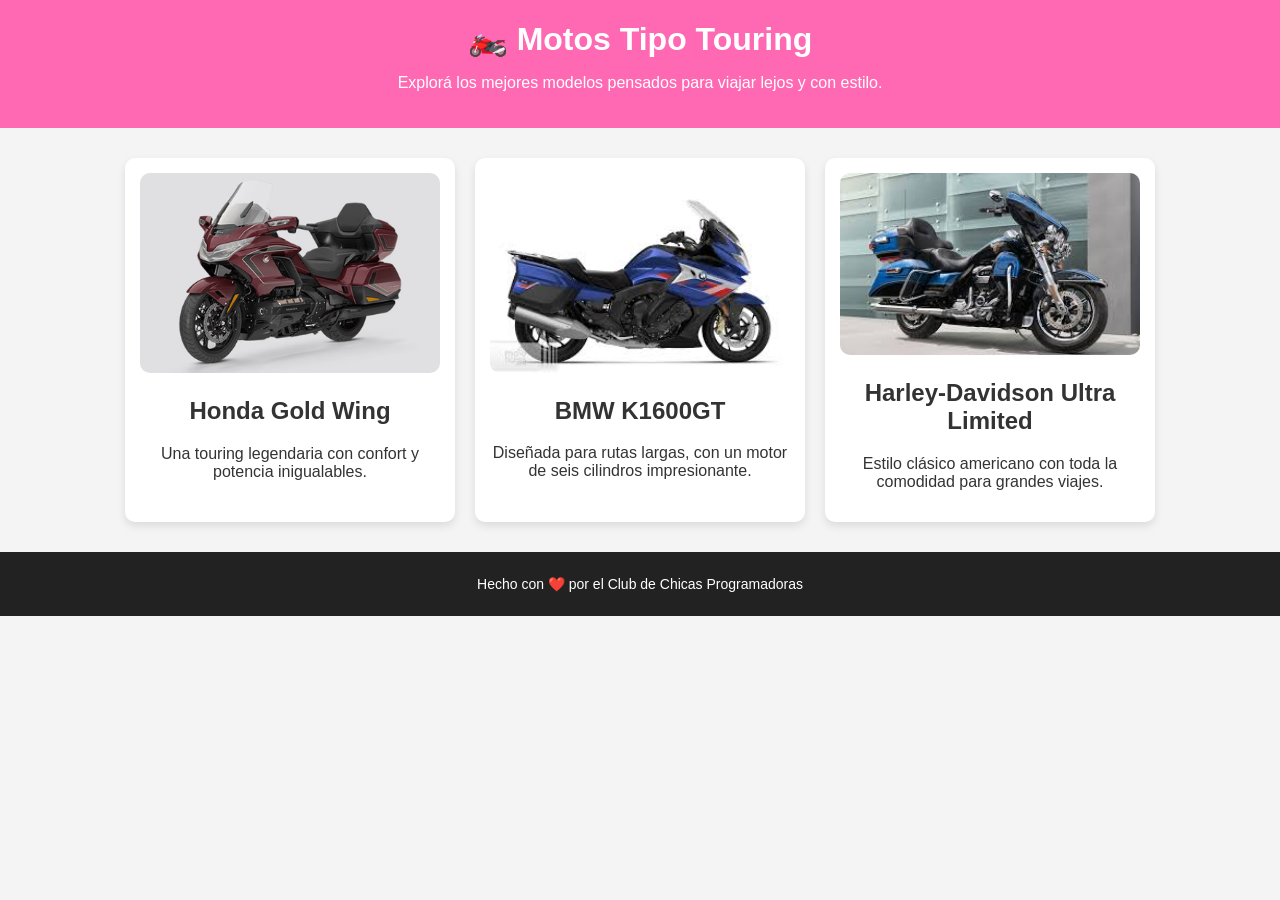
==== index.html @ 8ab971f0 "Add files via upload" ====
<!DOCTYPE html>
<html lang="es">
<head>
  <meta charset="UTF-8">
  <meta name="viewport" content="width=device-width, initial-scale=1.0">
  <title>Motos Touring - Club de Chicas Programadoras</title>
  <link rel="stylesheet" href="style.css">
</head>
<body>
  <header>
    <h1>🏍️ Motos Tipo Touring</h1>
    <p>Explorá los mejores modelos pensados para viajar lejos y con estilo.</p>
  </header>

  <main>
    <section class="gallery">
      <article class="moto">
        <img src="./images/honda-gold-wing.avif" alt="Honda Gold Wing">
        <h2>Honda Gold Wing</h2>
        <p>Una touring legendaria con confort y potencia inigualables.</p>
      </article>

      <article class="moto">
        <img src="./images/bmw_k_1600.jpeg" alt="BMW K1600GT">
        <h2>BMW K1600GT</h2>
        <p>Diseñada para rutas largas, con un motor de seis cilindros impresionante.</p>
      </article>

      <article class="moto">
        <img src="./images/Harley-Davidson.jpeg" alt="Harley-Davidson Ultra Limited">
        <h2>Harley-Davidson Ultra Limited</h2>
        <p>Estilo clásico americano con toda la comodidad para grandes viajes.</p>
      </article>
    </section>
  </main>

  <footer>
    <p>Hecho con ❤️ por el Club de Chicas Programadoras</p>
  </footer>
</body>
</html>
---- style.css ----
/* Estilos básicos para el sitio de motos touring */
body {
  font-family: 'Segoe UI', Tahoma, Geneva, Verdana, sans-serif;
  margin: 0;
  background-color: #f4f4f4;
  color: #333;
  text-align: center;
}

header {
  background-color: #ff69b4;
  color: white;
  padding: 20px;
}

h1 {
  margin: 0;
}

.gallery {
  display: flex;
  flex-wrap: wrap;
  justify-content: center;
  padding: 20px;
}

.moto {
  background: white;
  border-radius: 10px;
  margin: 10px;
  padding: 15px;
  width: 300px;
  box-shadow: 0 4px 8px rgba(0,0,0,0.1);
  transition: transform 0.2s;
}

.moto:hover {
  transform: scale(1.05);
}

.moto img {
  width: 100%;
  border-radius: 10px;
}

footer {
  background-color: #222;
  color: #fff;
  padding: 10px;
  font-size: 14px;
}
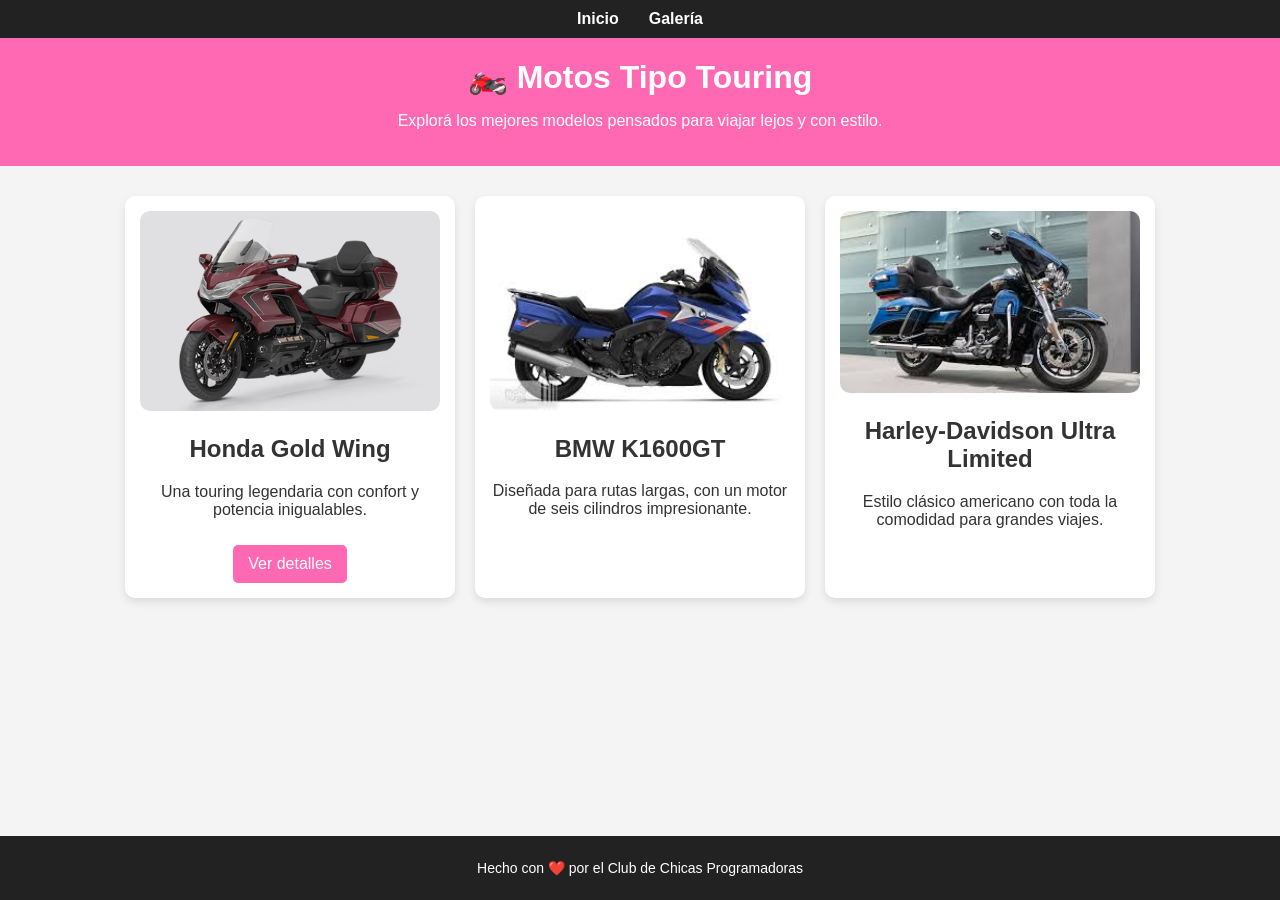
==== commit 02894b06: "Add files via upload" ====
--- a/index.html
+++ b/index.html
@@ -7,6 +7,14 @@
   <link rel="stylesheet" href="style.css">
 </head>
 <body>
+  <!-- Barra de navegación -->
+  <nav class="navbar">
+    <ul>
+      <li><a href="index.html">Inicio</a></li>
+      <li><a href="galeria.html">Galería</a></li>
+    </ul>
+  </nav>
+
   <header>
     <h1>🏍️ Motos Tipo Touring</h1>
     <p>Explorá los mejores modelos pensados para viajar lejos y con estilo.</p>
@@ -18,6 +26,7 @@
         <img src="./images/honda-gold-wing.avif" alt="Honda Gold Wing">
         <h2>Honda Gold Wing</h2>
         <p>Una touring legendaria con confort y potencia inigualables.</p>
+        <a href="detalles.html" class="btn-detalles">Ver detalles</a>
       </article>
 
       <article class="moto">
@@ -39,3 +48,4 @@
   </footer>
 </body>
 </html>
+
--- a/style.css
+++ b/style.css
@@ -1,4 +1,4 @@
-/* Estilos básicos para el sitio de motos touring */
+/* Estilos generales */
 body {
   font-family: 'Segoe UI', Tahoma, Geneva, Verdana, sans-serif;
   margin: 0;
@@ -7,6 +7,35 @@
   text-align: center;
 }
 
+/* Barra de navegación */
+.navbar {
+  background-color: #222;
+  padding: 10px 0;
+}
+
+.navbar ul {
+  list-style: none;
+  margin: 0;
+  padding: 0;
+  display: flex;
+  justify-content: center;
+}
+
+.navbar li {
+  margin: 0 15px;
+}
+
+.navbar a {
+  color: white;
+  text-decoration: none;
+  font-weight: bold;
+}
+
+.navbar a:hover {
+  color: #ff69b4;
+}
+
+/* Encabezado */
 header {
   background-color: #ff69b4;
   color: white;
@@ -17,6 +46,7 @@
   margin: 0;
 }
 
+/* Galería */
 .gallery {
   display: flex;
   flex-wrap: wrap;
@@ -43,9 +73,59 @@
   border-radius: 10px;
 }
 
+/* Botón de detalles */
+.btn-detalles {
+  display: inline-block;
+  background-color: #ff69b4;
+  color: white;
+  padding: 10px 15px;
+  border-radius: 5px;
+  text-decoration: none;
+  margin-top: 10px;
+}
+
+.btn-detalles:hover {
+  background-color: #ff85c2;
+}
+
+/* Footer */
 footer {
   background-color: #222;
   color: #fff;
   padding: 10px;
   font-size: 14px;
 }
+
+/* Responsive */
+@media (max-width: 768px) {
+  .gallery {
+    flex-direction: column;
+    align-items: center;
+  }
+
+  .moto {
+    width: 90%;
+  }
+}
+
+/* --- Estructura general con sticky footer --- */
+html, body {
+  height: 100%;
+  margin: 0;
+  display: flex;
+  flex-direction: column;
+}
+
+main {
+  flex: 1; /* Ocupa el espacio disponible */
+}
+
+/* Footer al final */
+footer {
+  background-color: #222;
+  color: #fff;
+  padding: 10px;
+  font-size: 14px;
+  text-align: center;
+  margin-top: auto; /* Empuja el footer al final */
+}
